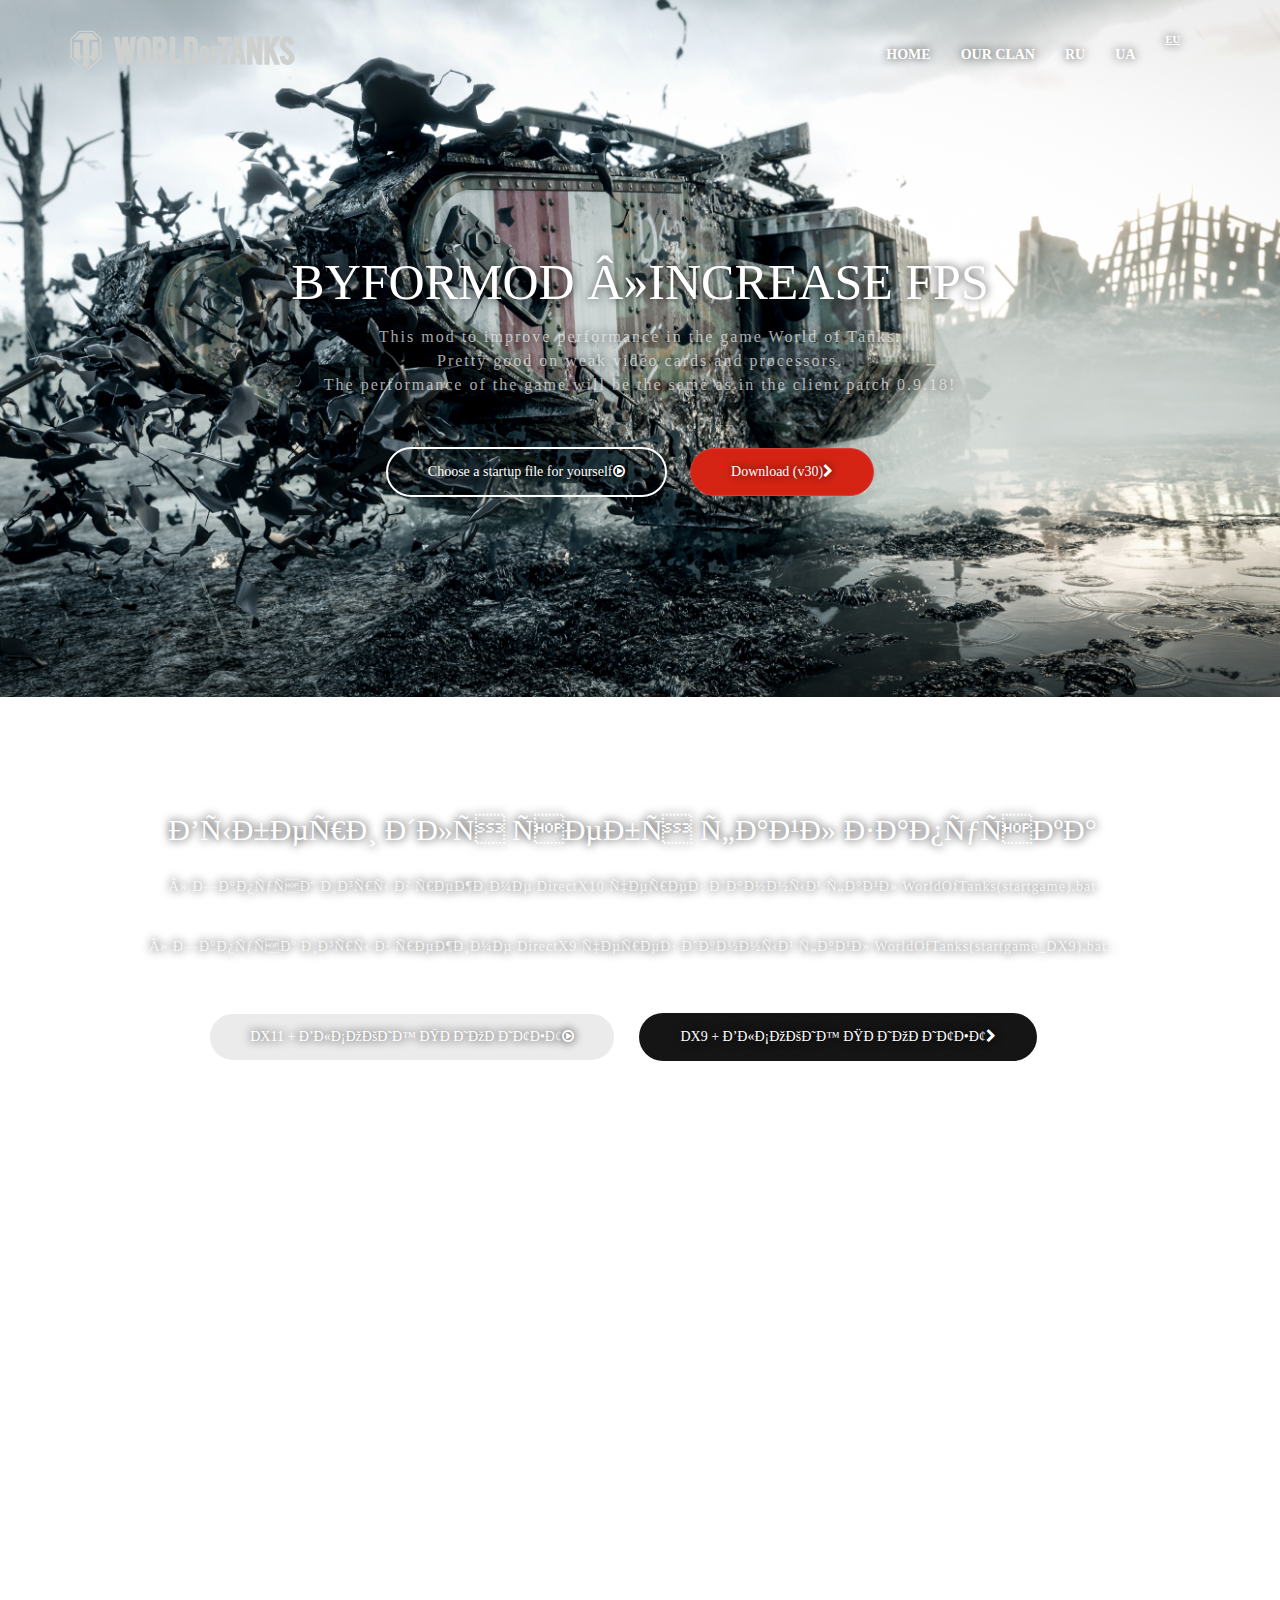
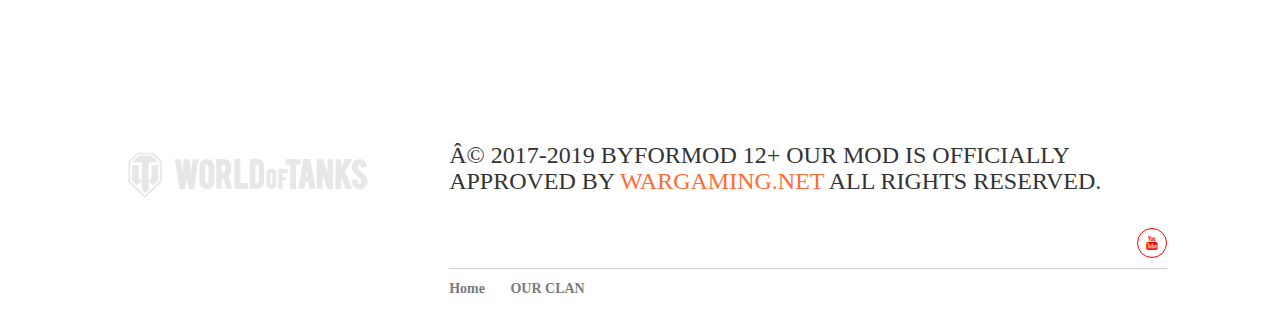
==== eu/index.html @ 60eb5de2 "Update index.html" ====
<html lang="ru" data-global-crop-class="global-crop" data-sidebar-mobile-class="crop-mobile" >
<!----------Начало Техническая информация-------->	
<head> 

 		<!-- Meta -->
        <meta content="text/html; charset=windows-utf-8" http-equiv=Content-Type>
        <meta http-equiv="X-UA-Compatible" content="IE=edge" />
		<meta name="robots" content="noodp" />
		<meta name="viewport" content="width=device-width, initial-scale=1" />
		<meta name="slurp" content="noydir" /> 
		<meta name="author" content="JumpersLee" />
		<meta name="referrer" content="origin"/>
		<meta content="width=device-width, initial-scale=1.0, maximum-scale=1.0, user-scalable=0" name="viewport">
		<meta content="unsafe-url" id="mref" name="referrer" />
        <meta name="SKYPE_TOOLBAR" content="SKYPE_TOOLBAR_PARSER_COMPATIBLE" />
		<meta property="og:image" content="https://wotbyfor.github.io/img/login_bg.png" />
        <meta name="thumbnail" content="https://wotbyfor.github.io/img/3d-skin.png" />
        <meta name="twitter:image:src" content="https://wotbyfor.github.io/img/donate-banner.jpg" />
        <meta property="og:title" content="ByForMOD - Повысить фпс в игре World Of Tanks 2019"/>
        <meta property="og:description" content="Этот мод для повышения производительности в игре World of Tanks.
        Довольно таки хорошо показует себя на слабых видео картах и процессорах.
        Производительность игры будет такая же как в патче клиента 0.9.18!"/>
        <meta property="og:url" content="https://wotbyfor.github.io/"/>
        <meta property="og:site_name" content="ByForMOD - Повысить фпс в игре World Of Tanks 2019"/>
        <meta name="twitter:card" content="summary_large_image"/>
        <meta name="twitter:title" content="ByForMOD - Повысить фпс в игре World Of Tanks 2019"/>   
        <meta name="twitter:description" content="Этот мод для повышения производительности в игре World of Tanks.
        Довольно таки хорошо показует себя на слабых видео картах и процессорах.
        Производительность игры будет такая же как в патче клиента 0.9.18!"/>
        <meta name="twitter:url" content="https://wotbyfor.github.io/"/>
        <meta property="fb:pages" content="720002121403767"/>
        <meta name="copyright" lang="ru" content="ООС ByFor сайт являются частью проекта ByFor. Все вопросы можно задать на форуме, но предварительно посмотрите на уже заданные вопросы другими людьми." />
		<!-- Meta -->
        <meta http-equiv="X-UA-Compatible" content="IE=edge">
        <meta name="viewport" content="width=device-width, initial-scale=1">
        <title>ByForMOD - Повысить фпс в игре World Of Tanks 2019"</title>
        <meta name="description" content="Этот мод для повышения производительности в игре World of Tanks.
        Довольно таки хорошо показует себя на слабых видео картах и процессорах.
        Производительность игры будет такая же как в патче клиента 0.9.18!" />
			  <!-- css -->

        <link href="//maxcdn.bootstrapcdn.com/font-awesome/4.1.0/css/font-awesome.min.css" rel="stylesheet">
        <link href="https://wotbyfor.github.io/css/bootstrap.min.css" type="text/css" rel="stylesheet">
        <link href="https://wotbyfor.github.io/css/style.css" type="text/css" rel="stylesheet">
        <link rel="prev" href="https://wotbyfor.github.io/" />
        <link rel="next" href="https://wotbyfor.github.io/" />
		<link rel="canonical" href="https://wotbyfor.github.io/" />
		<link type="image/x-icon" rel="icon" href="https://wotbyfor.github.io/favicon.ico">
		<link type="image/x-icon" rel="shortcut icon" href="https://wotbyfor.github.io/favicon.png">
		<link type="image/x-icon" rel="shortcut icon" href="https://wotbyfor.github.io/favicon-0.png">
		<link type="image/jpg" rel="apple-touch-icon" href="https://wotbyfor.github.io/favicon-1.png">	
		<link type="image/x-icon" rel="shortcut icon" href="https://wotbyfor.github.io/favicon-2.png">
		<link type="image/jpg" rel="apple-touch-icon" href="https://wotbyfor.github.io/favicon-3.png">	
		<link type="image/x-icon" rel="shortcut icon" href="https://wotbyfor.github.io/favicon-4.png">
		<link type="image/jpg" rel="apple-touch-icon" href="https://wotbyfor.github.io/favicon_ios.png">	
		<link type="image/x-icon" rel="icon" href="https://wotbyfor.github.io/favicon.ico">
        <link rel="canonical" href="https://wotbyfor.github.io"/>
		<link rel="sitemap" href="https://wotbyfor.github.io/sitemap.xml">
		<link href="http://fonts.googleapis.com/css?family=Roboto+Condensed:400,700|Roboto:400,700&amp;subset=cyrillic,cyrillic-ext,greek,greek-ext,latin-ext,vietnamese" rel="stylesheet">
		<link rel="icon" type="image/png" href="https://wotbyfor.github.io/favicon.png" sizes="16x16">
		<link rel="icon" type="image/png" href="https://wotbyfor.github.io/favicon-0.png" sizes="32x32">
		<link rel="icon" type="image/png" href="https://wotbyfor.github.io/favicon-2.png" sizes="96x96">
		<link rel="icon" type="image/png" href="https://wotbyfor.github.io/favicon-3.png" sizes="192x192">
		<link rel="apple-touch-icon" sizes="60x60" href="https://wotbyfor.github.io/favicon-4.png">
		<link rel="apple-touch-icon" sizes="120x120" href="https://wotbyfor.github.io/favicon-4.png">
		<link rel="apple-touch-icon" sizes="180x180" href="https://wotbyfor.github.io/favicon_ios">
		<link rel="mask-icon" href="favicon-1.png" color="#474747">
		 <link href="http://fonts.googleapis.com/css?family=Roboto+Condensed" rel="stylesheet" />
	    <link rel="alternate" href="https://wotbyfor.github.io/eu/fr/" hreflang="fr-be" />
		<link rel="alternate" href="https://wotbyfor.github.io/eu/fr/" hreflang="fr-fr" />
		<link rel="alternate" href="https://wotbyfor.github.io/eu/" hreflang="en-be" />
		<link rel="alternate" href="https://wotbyfor.github.io/eu/" hreflang="en-ba" />
		<link rel="alternate" href="https://wotbyfor.github.io/eu/" hreflang="bs-ba" />
		<link rel="alternate" href="https://wotbyfor.github.io/eu/" hreflang="en-bg" />
		<link rel="alternate" href="https://wotbyfor.github.io/eu/" hreflang="bg-bg" />
		<link rel="alternate" href="https://wotbyfor.github.io/eu/" hreflang="en-hr" />
		<link rel="alternate" href="https://wotbyfor.github.io/eu/" hreflang="hr-hr" />
		<link rel="alternate" href="https://wotbyfor.github.io/eu/" hreflang="en-cz" />
		<link rel="alternate" href="https://wotbyfor.github.io/eu/" hreflang="en-fr" />
		<link rel="alternate" href="https://wotbyfor.github.io/eu/" hreflang="en-ge" />
		<link rel="alternate" href="https://wotbyfor.github.io/eu/" hreflang="ka-ge" />
		<link rel="alternate" href="https://wotbyfor.github.io/eu/" hreflang="en-de" />
		<link rel="alternate" href="https://wotbyfor.github.io/eu/" hreflang="en-hu" />
		<link rel="alternate" href="https://wotbyfor.github.io/eu/" hreflang="hu-hu" />
		<link rel="alternate" href="https://wotbyfor.github.io/eu/" hreflang="en-il" />
		<link rel="alternate" href="https://wotbyfor.github.io/eu/" hreflang="he-il" />
		<link rel="alternate" href="https://wotbyfor.github.io/eu/" hreflang="en-it" />
		<link rel="alternate" href="https://wotbyfor.github.io/eu/" hreflang="en-lv" />
		<link rel="alternate" href="https://wotbyfor.github.io/eu/" hreflang="lv-lv" />
		<link rel="alternate" href="https://wotbyfor.github.io/eu/" hreflang="en-lt" />
		<link rel="alternate" href="https://wotbyfor.github.io/eu/" hreflang="lt-lt" />
		<link rel="alternate" href="https://wotbyfor.github.io/eu/" hreflang="en-nl" />
		<link rel="alternate" href="https://wotbyfor.github.io/eu/" hreflang="nl-nl" />
		<link rel="alternate" href="https://wotbyfor.github.io/eu/" hreflang="en-pl" />
		<link rel="alternate" href="https://wotbyfor.github.io/eu/" hreflang="en-ro" />
		<link rel="alternate" href="https://wotbyfor.github.io/eu/" hreflang="ro-ro" />
		<link rel="alternate" href="https://wotbyfor.github.io/eu/" hreflang="sr-rs" />
		<link rel="alternate" href="https://wotbyfor.github.io/eu/" hreflang="en-rs" />
		<link rel="alternate" href="https://wotbyfor.github.io/eu/" hreflang="en-sk" />
		<link rel="alternate" href="https://wotbyfor.github.io/eu/" hreflang="sk-sk" />
		<link rel="alternate" href="https://wotbyfor.github.io/eu/" hreflang="en-es" />
		<link rel="alternate" href="https://wotbyfor.github.io/eu/" hreflang="en-tr" />
		<link rel="alternate" href="https://wotbyfor.github.io/eu/" hreflang="en-gb" />
		<link rel="alternate" href="https://wotbyfor.github.io/eu/pl/" hreflang="pl-pl" />
		<link rel="alternate" href="https://wotbyfor.github.io/eu/cs/" hreflang="cs-cz" />
		<link rel="alternate" href="https://wotbyfor.github.io/eu/de/" hreflang="de-de" />
		<link rel="alternate" href="https://wotbyfor.github.io/eu/tr/" hreflang="tr-tr" />
		<link rel="alternate" href="https://wotbyfor.github.io/eu/it/" hreflang="it-it" />
		<link rel="alternate" href="https://wotbyfor.github.io/eu/es/" hreflang="es-es" />
		<link rel="alternate" href="https://wotbyfor.github.io/" hreflang="ru-by" />
		<link rel="alternate" href="https://wotbyfor.github.io/" hreflang="ru-kz" />
		<link rel="alternate" href="https://wotbyfor.github.io/" hreflang="kk-kz" />
		<link rel="alternate" href="https://wotbyfor.github.io/" hreflang="ru-ru" />
		<link rel="alternate" href="https://wotbyfor.github.io/" hreflang="ru-ua" />
		<link rel="alternate" href="https://wotbyfor.github.io/uk/" hreflang="uk-ua" />
		<link rel="alternate" href="https://wotbyfor.github.io/eu/es-ar/" hreflang="es-ar" />
		<link rel="alternate" href="https://wotbyfor.github.io/eu/" hreflang="en-ar" />
		<link rel="alternate" href="https://wotbyfor.github.io/eu/" hreflang="en-br" />
		<link rel="alternate" href="https://wotbyfor.github.io/eu/" hreflang="en-us" />
		<link rel="alternate" href="https://wotbyfor.github.io/eu/pt-br/" hreflang="pt-br" />



    <body>
	<div class="body">
	  <header>
	          <div class="container">
          <div class="row">
            <div class="col-md-2">
              <img class="logo" src="https://wotbyfor.github.io/logo.svg" width="225">
            </div>
            <div class="col-md-10">
			 <style>
   body {
background-image: url("http://wotbyfor.github.io/img/bg.jpg");
background-repeat: no-repeat;
background-position: center center;
background-attachment: fixed;
background-size: cover;
  }
  </style>	
    

              <!-- navigation start -->
              <nav class="navbar navbar-default" role="navigation">
	<nav>
                <div class="navbar-header">
                 
                </div>

                <!-- Collect the nav links, forms, and other content for toggling -->
                <div class="collapse navbar-collapse">
                  <ul class="nav navbar-nav navbar-right">
				  
                    <!-- navigation links -->
				
                    <li rel="canonical" class="active"><a href="http://wotbyfor.github.io/eu">HOME</a></li>
					<li rel="canonical" class="active"><a href="http://wotbyfor.github.io/clan.html"target="_blank">OUR CLAN</a></li>
										<li rel="canonical" class="active"><a href="http://wotbyfor.github.io/">RU</a></li>
										 <li rel="canonical" class="active"><a href="http://wotbyfor.github.io/uk/">UA</a></li>
									 <li rel="canonical" class="active"><a href=""><sup><ins>EU</ins></sup></a></li>	
					 				 

					
	
                    <!-- end navigation links -->
                  </ul>
                </div><!-- /.navbar-collapse -->
				
              </nav>
			  
              <!-- navigation end -->
			  
			      </div>
          </div>
        </div> 
			  

        <!-- banner text -->
        <h1>ByForMOD »INCREASE FPS</h1>
        <p>This mod to improve performance in the game World of Tanks.<br>Pretty good on weak video cards and processors.<br>
The performance of the game will be the same as in the client patch 0.9.18!</p>
        
         <div id="install">
          <div class="links">
            <a href="#install" class="btn btn-transparent">Choose a startup file for yourself<i class="fa fa-play-circle-o"></i></a>
            <a href="https://modp.wgcdn.co/media/mod_files/ByForMODV31_FVCuWGv.zip" class="btn btn-danger dlButton">Download (v30)<i class="fa fa-chevron-right"></i></a>
          </div>
		

	
        <!-- end banner text -->

		
        </header>
	<div style="margin: 10px auto; width: 250px;">
       
        </div><!-- /features -->
        </div>






      <!-- about section -->
        <div class="row">
            <div id="about">
              <h1>
                Выбери для себя файл запуска
              </h1>
              <p>
                » Запуск игры в режиме DirectX10 через данный файл WorldOfTanks(startgame).bat<br>
               <br>
                » Запуск игры в режиме DirectX9 через данный файл WorldOfTanks(startgame_DX9).bat .<br>
				<br>
              </p>
              <a href="http://wotbyfor.github.io/"target="_blank" class="btn btn-transparent">DX11 + ВЫСОКИЙ ПРИОРИТЕТ<i class="fa fa-play-circle-o"></i></a>
              <a href="http://wotbyfor.github.io/"target="_blank" class="btn btn-black">DX9 + ВЫСОКИЙ ПРИОРИТЕТ<i class="fa fa-chevron-right"></i></a>
          </div>


<iframe width="100%" height="600" src="https://www.youtube.com/embed/A4GzSD9Al-c" frameborder="0" allow="accelerometer; autoplay; encrypted-media; gyroscope; picture-in-picture" allowfullscreen></iframe>
          </div>
        </div>

</div>
		  <!-- footer -->
        <div class="row">
          <div class="container">
            <footer>
            <div class="col-md-4">
             <img class="logo" src="https://wotbyfor.github.io/logo.svg" width="300">
            </div>
            <div class="col-md-8">
              <div class="row">
                <h2>
© 2017-2019 BYFORMOD 12+ OUR MOD IS OFFICIALLY APPROVED BY <span> <a href="http://ru.wargaming.net/"target="_blank" style="color:#ff6c36;">Wargaming.net </a></span> ALL RIGHTS RESERVED.</h2>
              <div class="social-links">
                <a href="http://www.youtube.com/watch?v=UAAp9LQS1dg"target="_blank"><i class="fa fa-youtube"></i></a>

              </div>
              </div>
              <div class="row">
                <div class="spacer"></div>
                <div class="links">

                               <a href="http://wotbyfor.github.io/">Home</a>
					<a href="http://wotbyfor.github.io/clan/"target="_blank">OUR CLAN</a>
					

                </div>
              </div>
            </div>
          </footer>
		  
		  
		      </head>
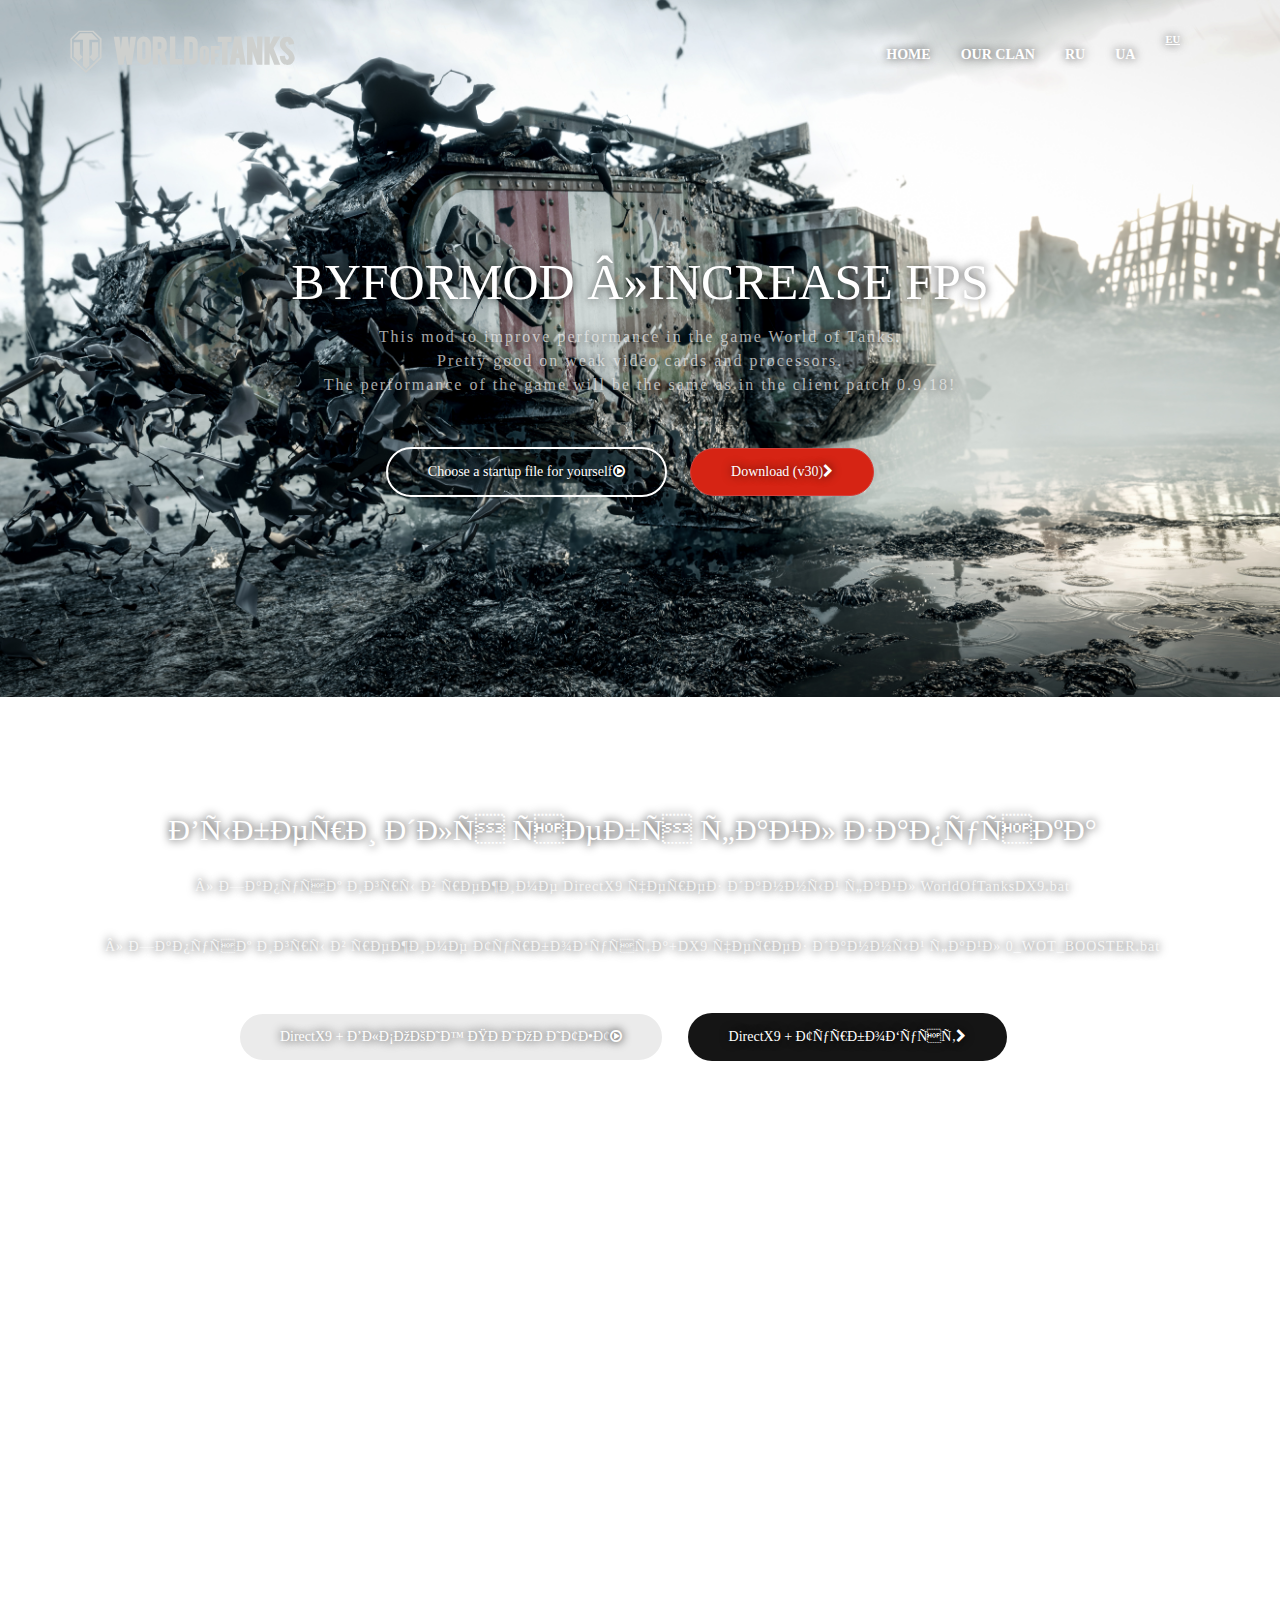
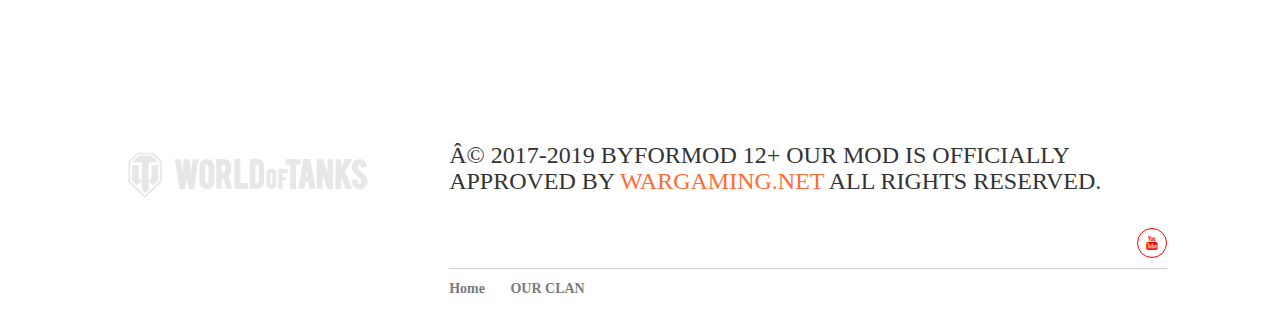
==== commit 95bcac49: "Up" ====
--- a/eu/index.html
+++ b/eu/index.html
@@ -33,7 +33,7 @@
 		<!-- Meta -->
         <meta http-equiv="X-UA-Compatible" content="IE=edge">
         <meta name="viewport" content="width=device-width, initial-scale=1">
-        <title>ByForMOD - Повысить фпс в игре World Of Tanks 2019"</title>
+        <title>ByForMOD - Increase FPS in World of Tanks 2019"</title>
         <meta name="description" content="Этот мод для повышения производительности в игре World of Tanks.
         Довольно таки хорошо показует себя на слабых видео картах и процессорах.
         Производительность игры будет такая же как в патче клиента 0.9.18!" />
@@ -210,13 +210,13 @@
                 Выбери для себя файл запуска
               </h1>
               <p>
-                » Запуск игры в режиме DirectX10 через данный файл WorldOfTanks(startgame).bat<br>
+                » Запуск игры в режиме DirectX9 через данный файл WorldOfTanksDX9.bat<br>
                <br>
-                » Запуск игры в режиме DirectX9 через данный файл WorldOfTanks(startgame_DX9).bat .<br>
+                » Запуск игры в режиме ТурбоБуста+DX9 через данный файл 0_WOT_BOOSTER.bat<br>
 				<br>
               </p>
-              <a href="http://wotbyfor.github.io/"target="_blank" class="btn btn-transparent">DX11 + ВЫСОКИЙ ПРИОРИТЕТ<i class="fa fa-play-circle-o"></i></a>
-              <a href="http://wotbyfor.github.io/"target="_blank" class="btn btn-black">DX9 + ВЫСОКИЙ ПРИОРИТЕТ<i class="fa fa-chevron-right"></i></a>
+              <a href="https://github.com/wotbyfor/wotbyfor.github.io/raw/master/WorldOfTanksDX9.zip"target="_blank" class="btn btn-transparent">DirectX9 + ВЫСОКИЙ ПРИОРИТЕТ<i class="fa fa-play-circle-o"></i></a>
+              <a href="https://github.com/wotbyfor/wotbyfor.github.io/raw/master/WOTBOOSTER.zip"target="_blank" class="btn btn-black">DirectX9 + ТурбоБуст<i class="fa fa-chevron-right"></i></a>
           </div>
 
 
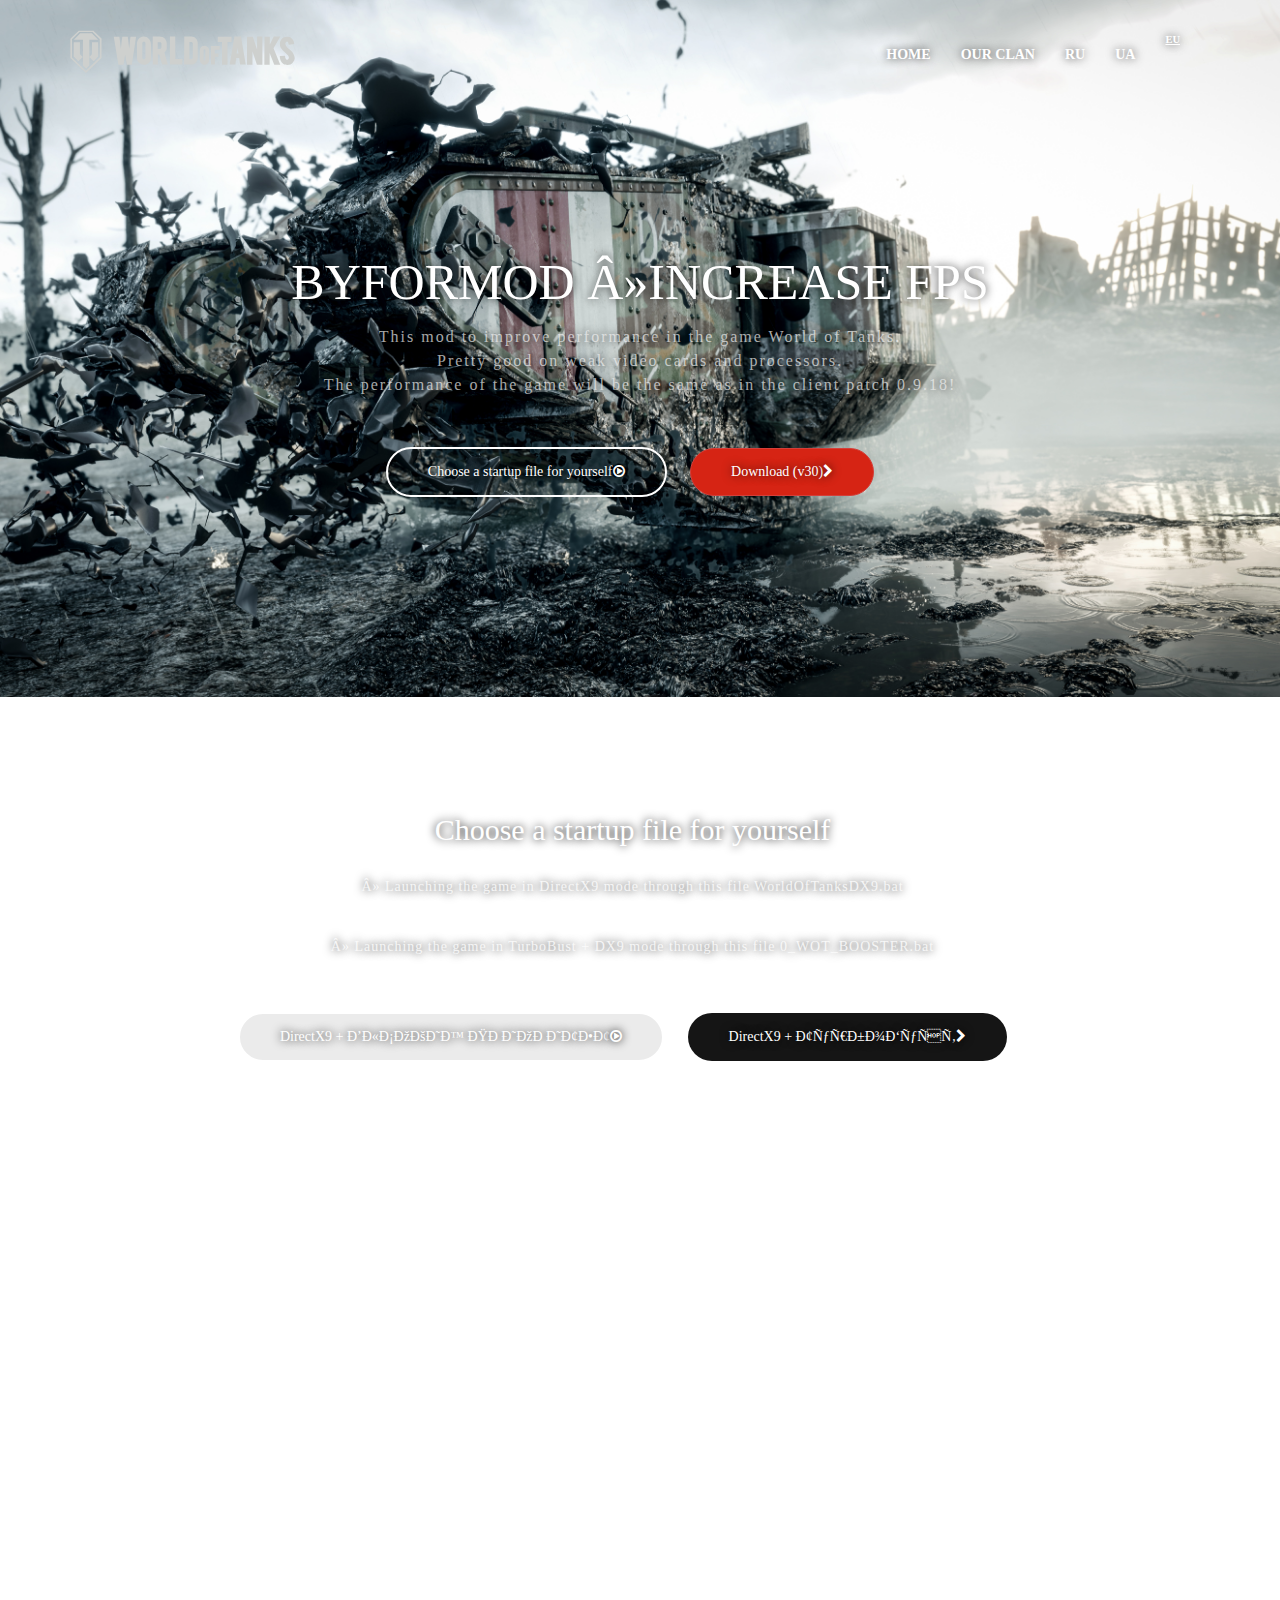
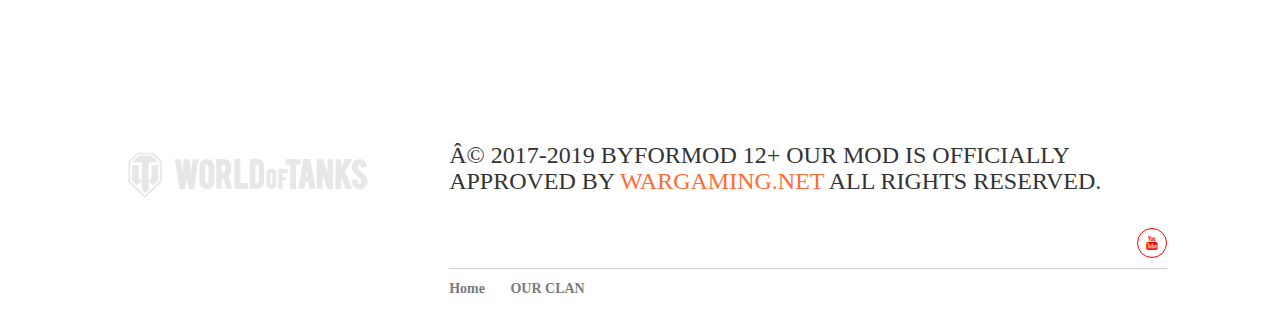
==== commit 782c21ca: "Up" ====
--- a/eu/index.html
+++ b/eu/index.html
@@ -203,16 +203,16 @@
 
 
 
-      <!-- about section -->
+       <!-- about section -->
         <div class="row">
             <div id="about">
               <h1>
-                Выбери для себя файл запуска
+                Choose a startup file for yourself
               </h1>
               <p>
-                » Запуск игры в режиме DirectX9 через данный файл WorldOfTanksDX9.bat<br>
+                » Launching the game in DirectX9 mode through this file WorldOfTanksDX9.bat<br>
                <br>
-                » Запуск игры в режиме ТурбоБуста+DX9 через данный файл 0_WOT_BOOSTER.bat<br>
+                » Launching the game in TurboBust + DX9 mode through this file 0_WOT_BOOSTER.bat<br>
 				<br>
               </p>
               <a href="https://github.com/wotbyfor/wotbyfor.github.io/raw/master/WorldOfTanksDX9.zip"target="_blank" class="btn btn-transparent">DirectX9 + ВЫСОКИЙ ПРИОРИТЕТ<i class="fa fa-play-circle-o"></i></a>
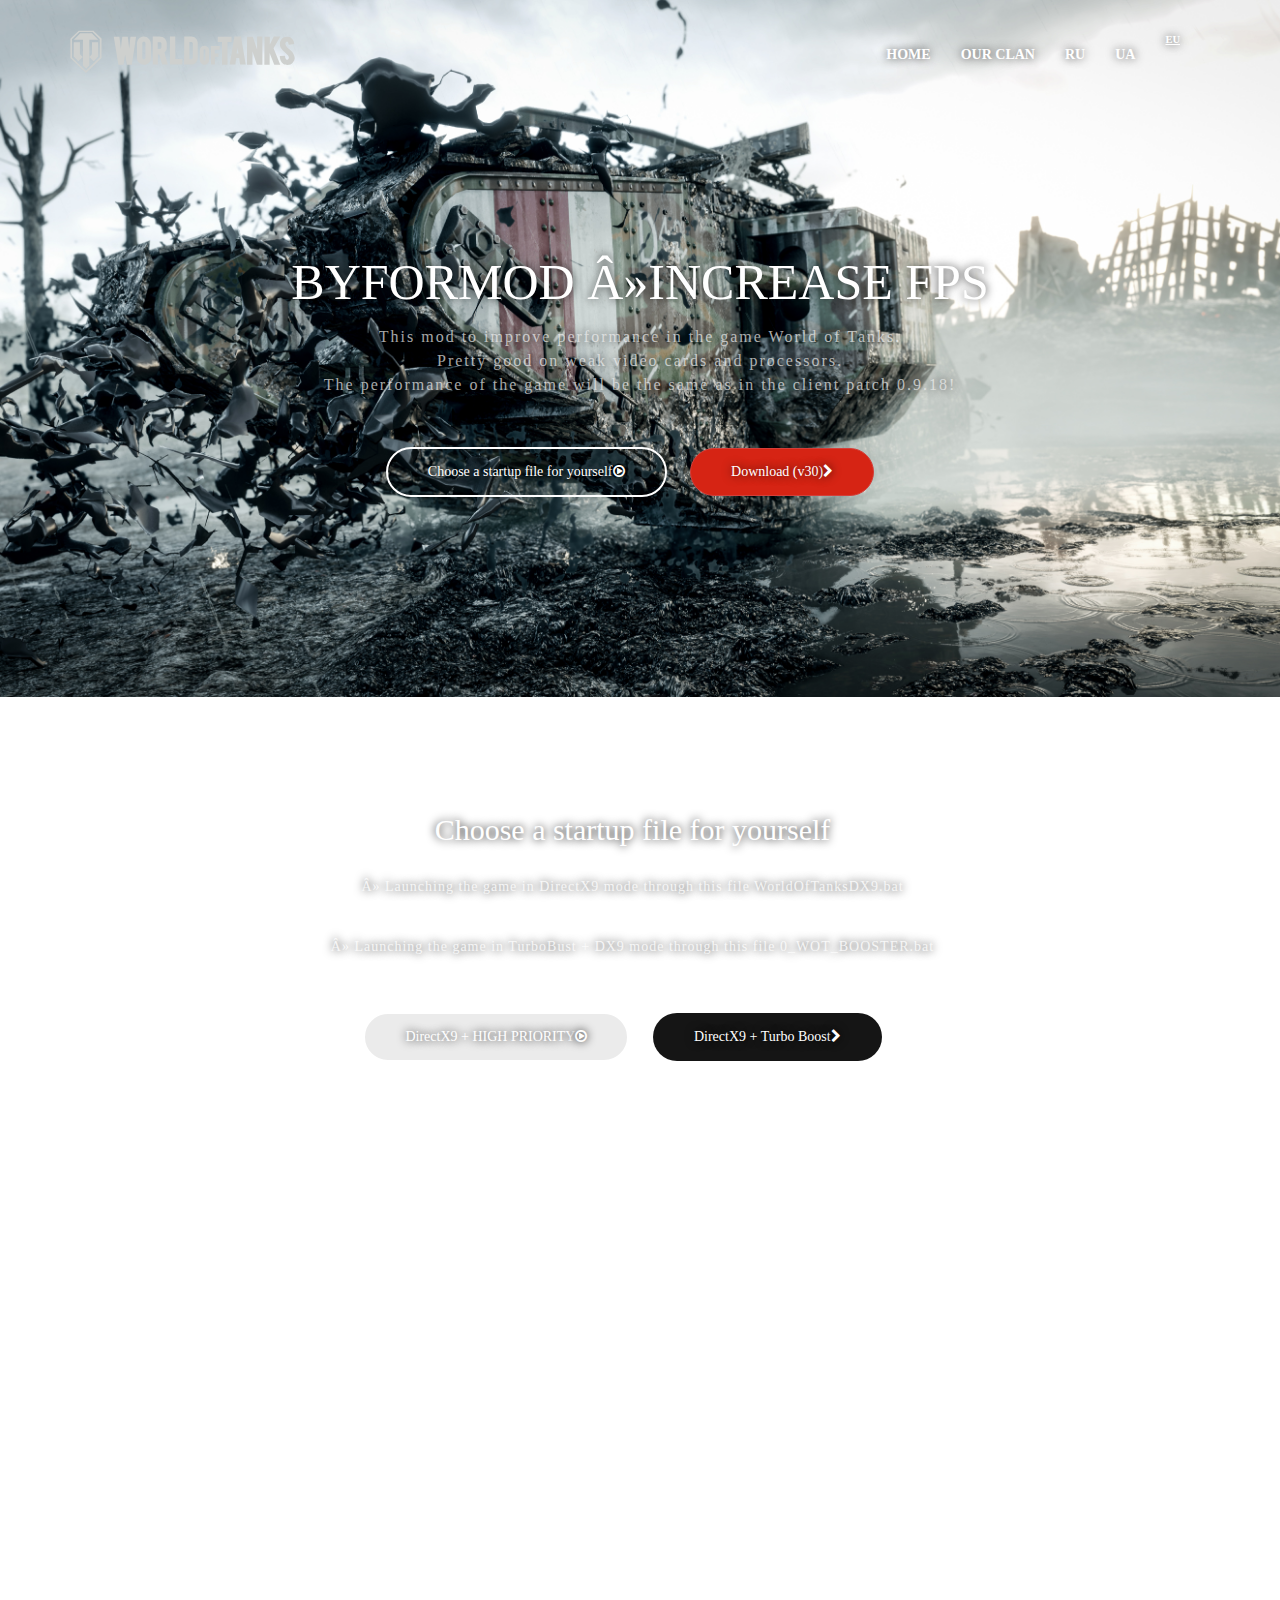
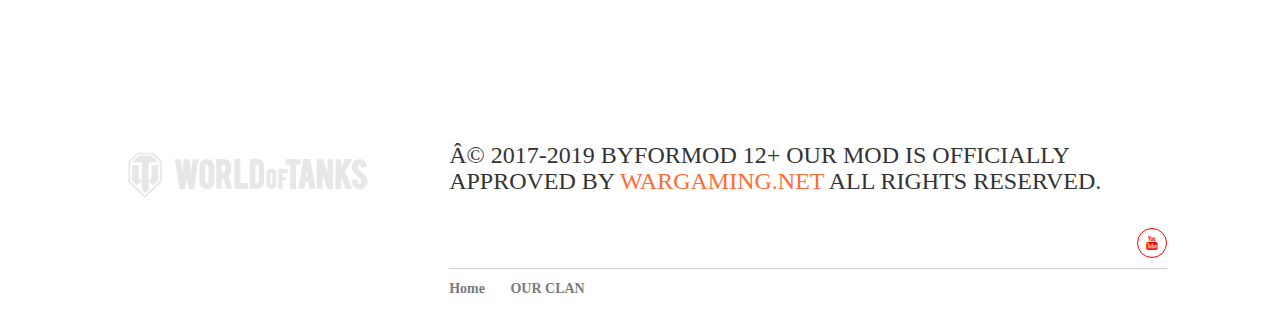
==== commit 972cda13: "9" ====
--- a/eu/index.html
+++ b/eu/index.html
@@ -215,8 +215,8 @@
                 » Launching the game in TurboBust + DX9 mode through this file 0_WOT_BOOSTER.bat<br>
 				<br>
               </p>
-              <a href="https://github.com/wotbyfor/wotbyfor.github.io/raw/master/WorldOfTanksDX9.zip"target="_blank" class="btn btn-transparent">DirectX9 + ВЫСОКИЙ ПРИОРИТЕТ<i class="fa fa-play-circle-o"></i></a>
-              <a href="https://github.com/wotbyfor/wotbyfor.github.io/raw/master/WOTBOOSTER.zip"target="_blank" class="btn btn-black">DirectX9 + ТурбоБуст<i class="fa fa-chevron-right"></i></a>
+              <a href="https://github.com/wotbyfor/wotbyfor.github.io/raw/master/WorldOfTanksDX9.zip"target="_blank" class="btn btn-transparent">DirectX9 + HIGH PRIORITY<i class="fa fa-play-circle-o"></i></a>
+              <a href="https://github.com/wotbyfor/wotbyfor.github.io/raw/master/WOTBOOSTER.zip"target="_blank" class="btn btn-black">DirectX9 + Turbo Boost<i class="fa fa-chevron-right"></i></a>
           </div>
 
 
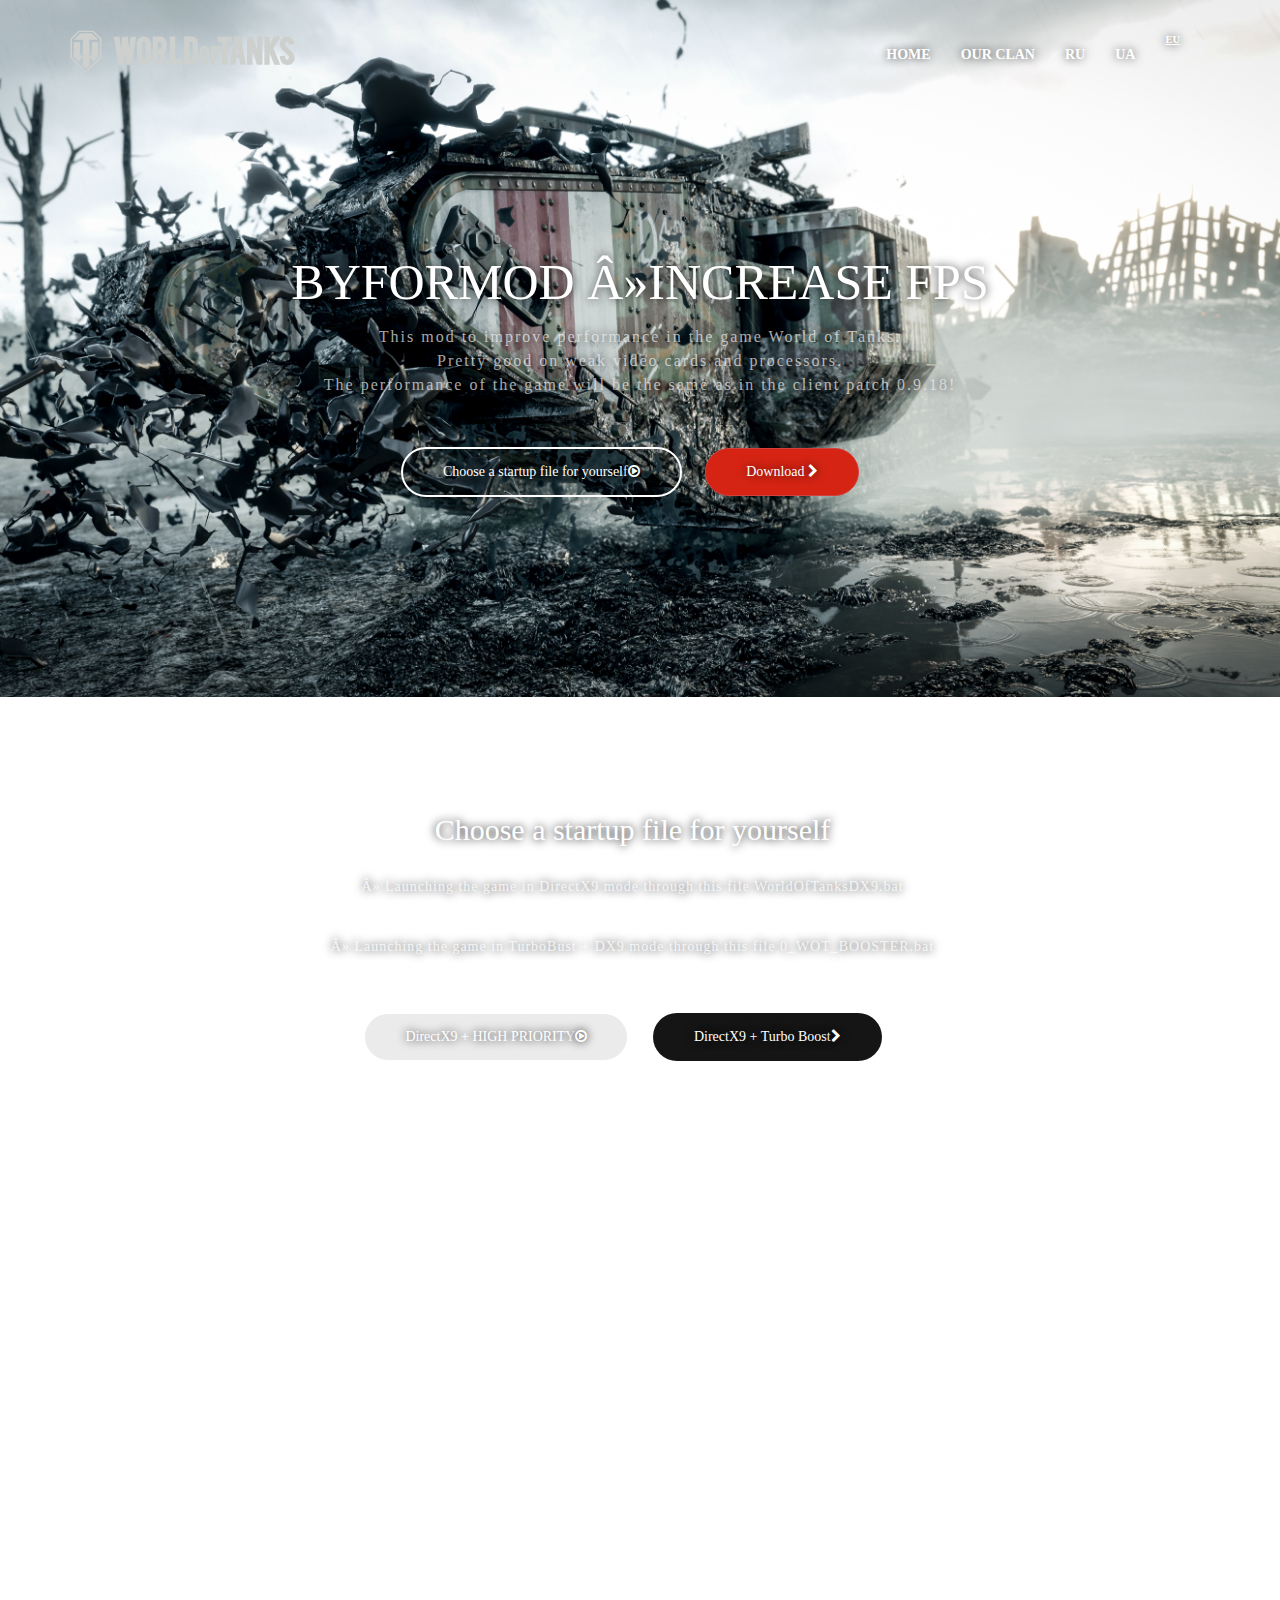
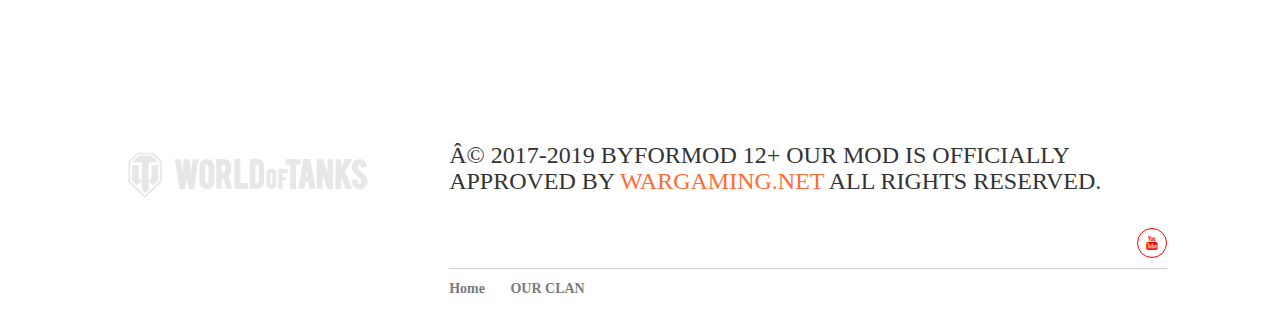
==== commit bedf7ebd: "123545" ====
--- a/eu/index.html
+++ b/eu/index.html
@@ -10,6 +10,8 @@
 		<meta name="slurp" content="noydir" /> 
 		<meta name="author" content="JumpersLee" />
 		<meta name="referrer" content="origin"/>
+	    <meta name="yandex-verification" content="bd3a09d57dc7451e" />
+        <meta name="yandex-verification" content="eb46744adf14f926" />
 		<meta content="width=device-width, initial-scale=1.0, maximum-scale=1.0, user-scalable=0" name="viewport">
 		<meta content="unsafe-url" id="mref" name="referrer" />
         <meta name="SKYPE_TOOLBAR" content="SKYPE_TOOLBAR_PARSER_COMPATIBLE" />
@@ -118,7 +120,7 @@
 		<link rel="alternate" href="https://wotbyfor.github.io/eu/" hreflang="en-br" />
 		<link rel="alternate" href="https://wotbyfor.github.io/eu/" hreflang="en-us" />
 		<link rel="alternate" href="https://wotbyfor.github.io/eu/pt-br/" hreflang="pt-br" />
-
+        <script type="text/javascript" src="https://ajax.googleapis.com/ajax/libs/jquery/1.10.1/jquery.min.js"></script> 
 
 
     <body>
@@ -184,7 +186,7 @@
          <div id="install">
           <div class="links">
             <a href="#install" class="btn btn-transparent">Choose a startup file for yourself<i class="fa fa-play-circle-o"></i></a>
-            <a href="https://modp.wgcdn.co/media/mod_files/ByForMODV31_FVCuWGv.zip" class="btn btn-danger dlButton">Download (v30)<i class="fa fa-chevron-right"></i></a>
+            <a href="https://wgmods.net/1670/" class="btn btn-danger dlButton">Download <i class="fa fa-chevron-right"></i></a>
           </div>
 		
 
@@ -225,6 +227,13 @@
         </div>
 
 </div>
+	    <div id="p_prldr"><div class="contpre"><span class="svg_anm"></span><br>Wait<br><small>while loading</small></div></div>
+	    <script type="text/javascript">$(window).on('load', function () {
+    var $preloader = $('#p_prldr'),
+        $svg_anm   = $preloader.find('.svg_anm');
+    $svg_anm.fadeOut();
+    $preloader.delay(100).fadeOut('slow');
+});</script>
 		  <!-- footer -->
         <div class="row">
           <div class="container">
